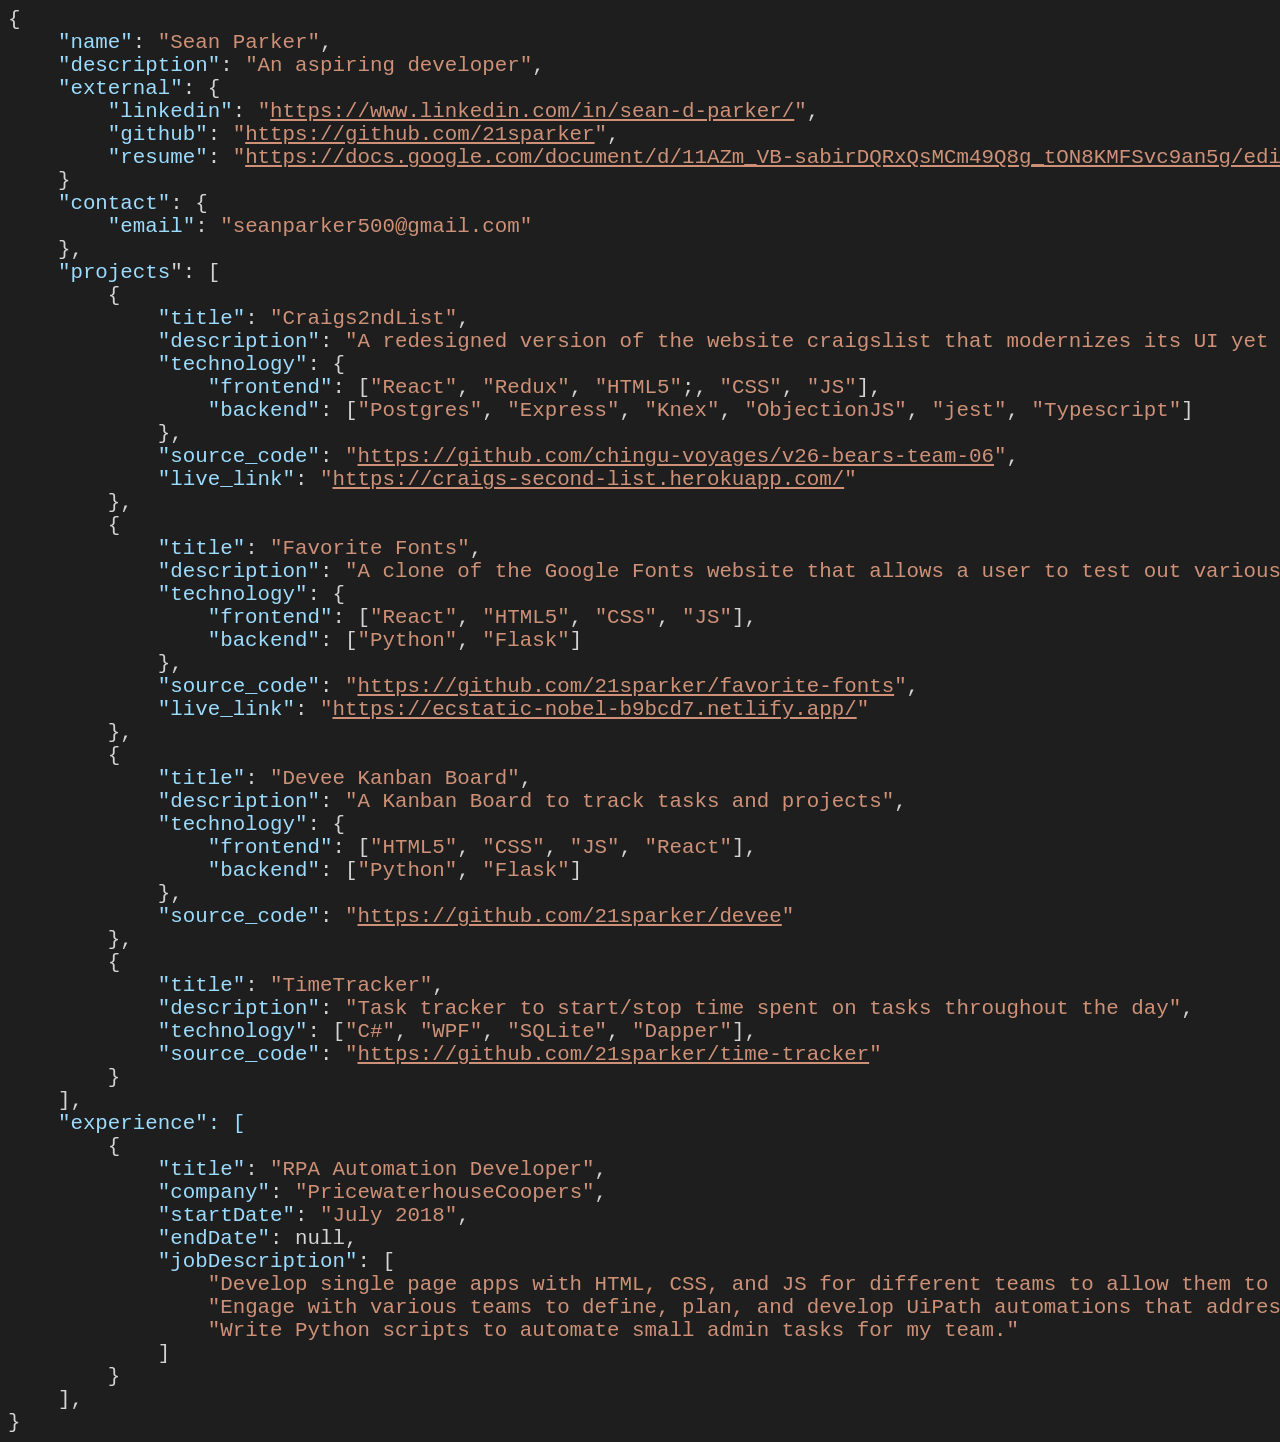
==== index.html @ de6d9918 "Add favicon" ====
<!DOCTYPE html>
<html lang="en">
<head>
    <meta charset="UTF-8">
    <meta http-equiv="X-UA-Compatible" content="IE=edge">
    <meta name="viewport" content="width=device-width, initial-scale=1.0">
    <link rel="stylesheet" href="style.css">
    <link rel="apple-touch-icon" sizes="180x180" href="/apple-touch-icon.png">
    <link rel="icon" type="image/png" sizes="32x32" href="/favicon-32x32.png">
    <link rel="icon" type="image/png" sizes="16x16" href="/favicon-16x16.png">
    <link rel="manifest" href="/site.webmanifest">
    <title>Sean Dev</title>
</head>
<body>
    <p>{</p>
    <p><span class="key">&nbsp; &nbsp; &quot;name&quot;</span>: <span class="value-string">&quot;Sean Parker&quot;</span>,</p>
    <p><span class="key">&nbsp; &nbsp; &quot;description&quot;</span>: <span class="value-string">&quot;An aspiring developer&quot;</span>,</p>
    <p><span class="key">&nbsp; &nbsp; &quot;external&quot;</span>: {</p>
    <p><span class="key">&nbsp; &nbsp; &nbsp; &nbsp; &quot;linkedin&quot;</span>: <span class="value-string">&quot;<a href="https://ecstatic-nobel-b9bcd7.netlify.app/" target="_blank" rel="noopener noreferrer">https://www.linkedin.com/in/sean-d-parker/</a>&quot;</span>,</p>
    <p><span class="key">&nbsp; &nbsp; &nbsp; &nbsp; &quot;github&quot;</span>: <span class="value-string">&quot;<a href="https://ecstatic-nobel-b9bcd7.netlify.app/" target="_blank" rel="noopener noreferrer">https://github.com/21sparker</a>&quot;</span>,</p>
    <p><span class="key">&nbsp; &nbsp; &nbsp; &nbsp; &quot;resume&quot;</span>: <span class="value-string">&quot;<a href="https://ecstatic-nobel-b9bcd7.netlify.app/" target="_blank" rel="noopener noreferrer">https://docs.google.com/document/d/11AZm_VB-sabirDQRxQsMCm49Q8g_tON8KMFSvc9an5g/edit?usp=sharing</a>&quot;</span></p>
    <p>&nbsp; &nbsp; }</p>
    <p><span class="key">&nbsp; &nbsp; &quot;contact&quot;</span>: {</p>
    <p><span class="key">&nbsp; &nbsp; &nbsp; &nbsp; &quot;email&quot;</span>: <span class="value-string">&quot;seanparker500@gmail.com&quot;</span></p>
    <p>&nbsp; &nbsp; },</p>
    <p><span class="key">&nbsp; &nbsp; &quot;projects</span>&quot;</span>: [</p>
    <p>&nbsp; &nbsp; &nbsp; &nbsp; {</p>
    <p><span class="key">&nbsp; &nbsp; &nbsp; &nbsp; &nbsp; &nbsp; &quot;title&quot;</span>: <span class="value-string">&quot;Craigs2ndList&quot;</span>,</p>
    <p><span class="key">&nbsp; &nbsp; &nbsp; &nbsp; &nbsp; &nbsp; &quot;description&quot;</span>: <span class="value-string">&quot;A redesigned version of the website craigslist that modernizes its UI yet maintains its simplicity.&quot;</span>,</p>
    <p><span class="key">&nbsp; &nbsp; &nbsp; &nbsp; &nbsp; &nbsp; &quot;technology&quot;</span>: {</p>
    <p><span class="key">&nbsp; &nbsp; &nbsp; &nbsp; &nbsp; &nbsp; &nbsp; &nbsp; &quot;frontend&quot;</span>: [<span class="value-string">&quot;React&quot;</span>, <span class="value-string">&quot;Redux&quot;</span>, <span class="value-string">&quot;HTML5&quot;</span>;, <span class="value-string">&quot;CSS&quot;</span>, <span class="value-string">&quot;JS&quot;</span>],</p>
    <p><span class="key">&nbsp; &nbsp; &nbsp; &nbsp; &nbsp; &nbsp; &nbsp; &nbsp; &quot;backend&quot;</span>: [<span class="value-string">&quot;Postgres&quot;</span>, <span class="value-string">&quot;Express&quot;</span>, <span class="value-string">&quot;Knex&quot;</span>, <span class="value-string">&quot;ObjectionJS&quot;</span>, <span class="value-string">&quot;jest&quot;</span>, <span class="value-string">&quot;Typescript&quot;</span>]</p>
    <p>&nbsp; &nbsp; &nbsp; &nbsp; &nbsp; &nbsp; },</p>
    <p><span class="key">&nbsp; &nbsp; &nbsp; &nbsp; &nbsp; &nbsp; &quot;source_code&quot;</span>: <span class="value-string">&quot;<a href="https://github.com/chingu-voyages/v26-bears-team-06" target="_blank" rel="noopener noreferrer">https://github.com/chingu-voyages/v26-bears-team-06</a>&quot;</span>,</p>
    <p><span class="key">&nbsp; &nbsp; &nbsp; &nbsp; &nbsp; &nbsp; &quot;live_link&quot;</span>: <span class="value-string">&quot;<a href="https://craigs-second-list.herokuapp.com/" target="_blank" rel="noopener noreferrer">https://craigs-second-list.herokuapp.com/</a>&quot;</span></p>
    <p>&nbsp; &nbsp; &nbsp; &nbsp; },</p>
    <p>&nbsp; &nbsp; &nbsp; &nbsp; {</p>
    <p><span class="key">&nbsp; &nbsp; &nbsp; &nbsp; &nbsp; &nbsp; &quot;title&quot;</span>: <span class="value-string">&quot;Favorite Fonts&quot;</span>,</p>
    <p><span class="key">&nbsp; &nbsp; &nbsp; &nbsp; &nbsp; &nbsp; &quot;description&quot;</span>: <span class="value-string">&quot;A clone of the Google Fonts website that allows a user to test out various Google Fonts.&quot;</span>,</p>
    <p><span class="key">&nbsp; &nbsp; &nbsp; &nbsp; &nbsp; &nbsp; &quot;technology&quot;</span>: {</p>
    <p><span class="key">&nbsp; &nbsp; &nbsp; &nbsp; &nbsp; &nbsp; &nbsp; &nbsp; &quot;frontend&quot;</span>: [<span class="value-string">&quot;React&quot;</span>, <span class="value-string">&quot;HTML5&quot;</span>, <span class="value-string">&quot;CSS&quot;</span>, <span class="value-string">&quot;JS&quot;</span>],</p>
    <p><span class="key">&nbsp; &nbsp; &nbsp; &nbsp; &nbsp; &nbsp; &nbsp; &nbsp; &quot;backend&quot;</span>: [<span class="value-string">&quot;Python&quot;</span>, <span class="value-string">&quot;Flask&quot;</span>]</p>
    <p>&nbsp; &nbsp; &nbsp; &nbsp; &nbsp; &nbsp; },</p>
    <p><span class="key">&nbsp; &nbsp; &nbsp; &nbsp; &nbsp; &nbsp; &quot;source_code&quot;</span>: <span class="value-string">&quot;<a href="https://github.com/21sparker/favorite-fonts" target="_blank" rel="noopener noreferrer">https://github.com/21sparker/favorite-fonts</a>&quot;</span>,</p>
    <p><span class="key">&nbsp; &nbsp; &nbsp; &nbsp; &nbsp; &nbsp; &quot;live_link&quot;</span>: <span class="value-string">&quot;<a href="https://ecstatic-nobel-b9bcd7.netlify.app/" target="_blank" rel="noopener noreferrer">https://ecstatic-nobel-b9bcd7.netlify.app/</a>&quot;</span></p>
    <p>&nbsp; &nbsp; &nbsp; &nbsp; },</p>
    <p>&nbsp; &nbsp; &nbsp; &nbsp; {</p>
    <p><span class="key">&nbsp; &nbsp; &nbsp; &nbsp; &nbsp; &nbsp; &quot;title&quot;</span>: <span class="value-string">&quot;Devee Kanban Board&quot;</span>,</p>
    <p><span class="key">&nbsp; &nbsp; &nbsp; &nbsp; &nbsp; &nbsp; &quot;description&quot;</span>: <span class="value-string">&quot;A Kanban Board to track tasks and projects&quot;</span>,</p>
    <p><span class="key">&nbsp; &nbsp; &nbsp; &nbsp; &nbsp; &nbsp; &quot;technology&quot;</span>: {</p>
    <p><span class="key">&nbsp; &nbsp; &nbsp; &nbsp; &nbsp; &nbsp; &nbsp; &nbsp; &quot;frontend&quot;</span>: [<span class="value-string">&quot;HTML5&quot;</span>, <span class="value-string">&quot;CSS&quot;</span>, <span class="value-string">&quot;JS&quot;</span>, <span class="value-string">&quot;React&quot;</span>],</p>
    <p><span class="key">&nbsp; &nbsp; &nbsp; &nbsp; &nbsp; &nbsp; &nbsp; &nbsp; &quot;backend&quot;</span>: [<span class="value-string">&quot;Python&quot;</span>, <span class="value-string">&quot;Flask&quot;</span>]</p>
    <p>&nbsp; &nbsp; &nbsp; &nbsp; &nbsp; &nbsp; },</p>
    <p><span class="key">&nbsp; &nbsp; &nbsp; &nbsp; &nbsp; &nbsp; &quot;source_code&quot;</span>: <span class="value-string">&quot;<a href="https://github.com/21sparker/deve" target="_blank" rel="noopener noreferrer">https://github.com/21sparker/devee</a>&quot;</span></p>
    <p>&nbsp; &nbsp; &nbsp; &nbsp; },</p>
    <p>&nbsp; &nbsp; &nbsp; &nbsp; {</p>
    <p><span class="key">&nbsp; &nbsp; &nbsp; &nbsp; &nbsp; &nbsp; &quot;title&quot;</span>: <span class="value-string">&quot;TimeTracker&quot;</span>,</p>
    <p><span class="key">&nbsp; &nbsp; &nbsp; &nbsp; &nbsp; &nbsp; &quot;description&quot;</span>: <span class="value-string">&quot;Task tracker to start/stop time spent on tasks throughout the day&quot;</span>,</p>
    <p><span class="key">&nbsp; &nbsp; &nbsp; &nbsp; &nbsp; &nbsp; &quot;technology&quot;</span>: [<span class="value-string">&quot;C#&quot;</span>, <span class="value-string">&quot;WPF&quot;</span>, <span class="value-string">&quot;SQLite&quot;</span>, <span class="value-string">&quot;Dapper&quot;</span>],</p>
    <p><span class="key">&nbsp; &nbsp; &nbsp; &nbsp; &nbsp; &nbsp; &quot;source_code&quot;</span>: <span class="value-string">&quot;<a href="https://github.com/21sparker/time-tracker" target="_blank" rel="noopener noreferrer">https://github.com/21sparker/time-tracker</a>&quot;</span></p>
    <p>&nbsp; &nbsp; &nbsp; &nbsp; }</p>
    <p>&nbsp; &nbsp; ],</p>
    <p><span class="key">&nbsp; &nbsp; &quot;experience&quot;: [</p>
    <p>&nbsp; &nbsp; &nbsp; &nbsp; {</p>
    <p><span class="key">&nbsp; &nbsp; &nbsp; &nbsp; &nbsp; &nbsp; &quot;title&quot;</span>: <span class="value-string">&quot;RPA Automation Developer&quot;</span>,</p>
    <p><span class="key">&nbsp; &nbsp; &nbsp; &nbsp; &nbsp; &nbsp; &quot;company&quot;</span>: <span class="value-string">&quot;PricewaterhouseCoopers&quot;</span>,</p>
    <p><span class="key">&nbsp; &nbsp; &nbsp; &nbsp; &nbsp; &nbsp; &quot;startDate&quot;</span>: <span class="value-string">&quot;July 2018&quot;</span>,</p>
    <p><span class="key">&nbsp; &nbsp; &nbsp; &nbsp; &nbsp; &nbsp; &quot;endDate&quot;</span>: null,</p>
    <p><span class="key">&nbsp; &nbsp; &nbsp; &nbsp; &nbsp; &nbsp; &quot;jobDescription&quot;</span>: [</p>
    <p>&nbsp; &nbsp; &nbsp; &nbsp; &nbsp; &nbsp; &nbsp; &nbsp; <span class="value-string">&quot;Develop single page apps with HTML, CSS, and JS for different teams to allow them to search and filter through data stored in Google Sheets.&quot;</span>,</p>
    <p>&nbsp; &nbsp; &nbsp; &nbsp; &nbsp; &nbsp; &nbsp; &nbsp; <span class="value-string">&quot;Engage with various teams to define, plan, and develop UiPath automations that address the teams&rsquo; pain points.&quot;</span>,</p>
    <p>&nbsp; &nbsp; &nbsp; &nbsp; &nbsp; &nbsp; &nbsp; &nbsp; <span class="value-string">&quot;Write Python scripts to automate small admin tasks for my team.&quot;</span></p>
    <p>&nbsp; &nbsp; &nbsp; &nbsp; &nbsp; &nbsp; ]</p>
    <p>&nbsp; &nbsp; &nbsp; &nbsp; }</p>
    <p>&nbsp; &nbsp; ],</p>
    <p>}</p>
</body>
</html>
---- style.css ----
body {
    background-color: #1e1e1e;
    color: #d4d4d4;
    font-family: Consolas, 'Courier New', monospace;
    font-size: 1.3rem;
}

a {
    color: inherit;
}

p {
    margin: 0;
    white-space: nowrap;
}

.key {
    color: #9cdcfe;
}

.value-string {
    color: #ce9178;
}

.curly-brace {
    color: #c9d4c9;
}
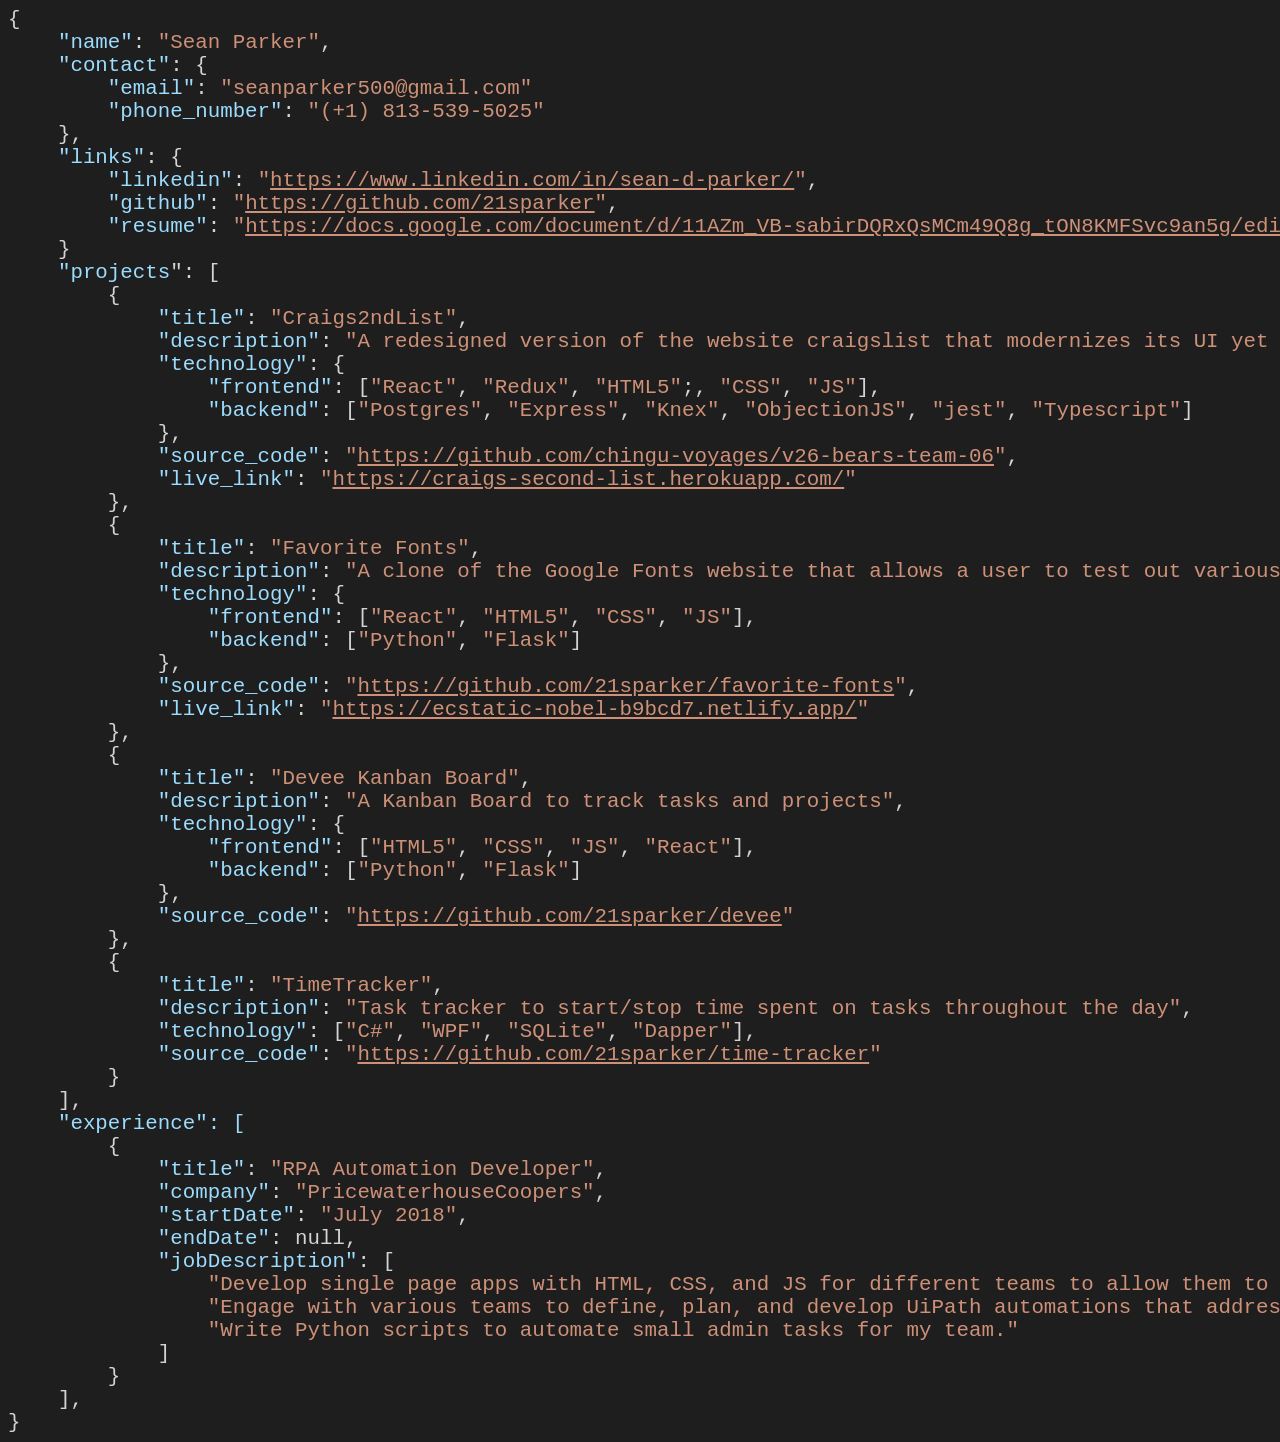
==== commit 23d788a1: "Move fields around" ====
--- a/index.html
+++ b/index.html
@@ -14,15 +14,15 @@
 <body>
     <p>{</p>
     <p><span class="key">&nbsp; &nbsp; &quot;name&quot;</span>: <span class="value-string">&quot;Sean Parker&quot;</span>,</p>
-    <p><span class="key">&nbsp; &nbsp; &quot;description&quot;</span>: <span class="value-string">&quot;An aspiring developer&quot;</span>,</p>
-    <p><span class="key">&nbsp; &nbsp; &quot;external&quot;</span>: {</p>
+    <p><span class="key">&nbsp; &nbsp; &quot;contact&quot;</span>: {</p>
+    <p><span class="key">&nbsp; &nbsp; &nbsp; &nbsp; &quot;email&quot;</span>: <span class="value-string">&quot;seanparker500@gmail.com&quot;</span></p>
+    <p><span class="key">&nbsp; &nbsp; &nbsp; &nbsp; &quot;phone_number&quot;</span>: <span class="value-string">&quot;(+1) 813-539-5025&quot;</span></p>
+    <p>&nbsp; &nbsp; },</p>
+    <p><span class="key">&nbsp; &nbsp; &quot;links&quot;</span>: {</p>
     <p><span class="key">&nbsp; &nbsp; &nbsp; &nbsp; &quot;linkedin&quot;</span>: <span class="value-string">&quot;<a href="https://ecstatic-nobel-b9bcd7.netlify.app/" target="_blank" rel="noopener noreferrer">https://www.linkedin.com/in/sean-d-parker/</a>&quot;</span>,</p>
     <p><span class="key">&nbsp; &nbsp; &nbsp; &nbsp; &quot;github&quot;</span>: <span class="value-string">&quot;<a href="https://ecstatic-nobel-b9bcd7.netlify.app/" target="_blank" rel="noopener noreferrer">https://github.com/21sparker</a>&quot;</span>,</p>
     <p><span class="key">&nbsp; &nbsp; &nbsp; &nbsp; &quot;resume&quot;</span>: <span class="value-string">&quot;<a href="https://ecstatic-nobel-b9bcd7.netlify.app/" target="_blank" rel="noopener noreferrer">https://docs.google.com/document/d/11AZm_VB-sabirDQRxQsMCm49Q8g_tON8KMFSvc9an5g/edit?usp=sharing</a>&quot;</span></p>
     <p>&nbsp; &nbsp; }</p>
-    <p><span class="key">&nbsp; &nbsp; &quot;contact&quot;</span>: {</p>
-    <p><span class="key">&nbsp; &nbsp; &nbsp; &nbsp; &quot;email&quot;</span>: <span class="value-string">&quot;seanparker500@gmail.com&quot;</span></p>
-    <p>&nbsp; &nbsp; },</p>
     <p><span class="key">&nbsp; &nbsp; &quot;projects</span>&quot;</span>: [</p>
     <p>&nbsp; &nbsp; &nbsp; &nbsp; {</p>
     <p><span class="key">&nbsp; &nbsp; &nbsp; &nbsp; &nbsp; &nbsp; &quot;title&quot;</span>: <span class="value-string">&quot;Craigs2ndList&quot;</span>,</p>
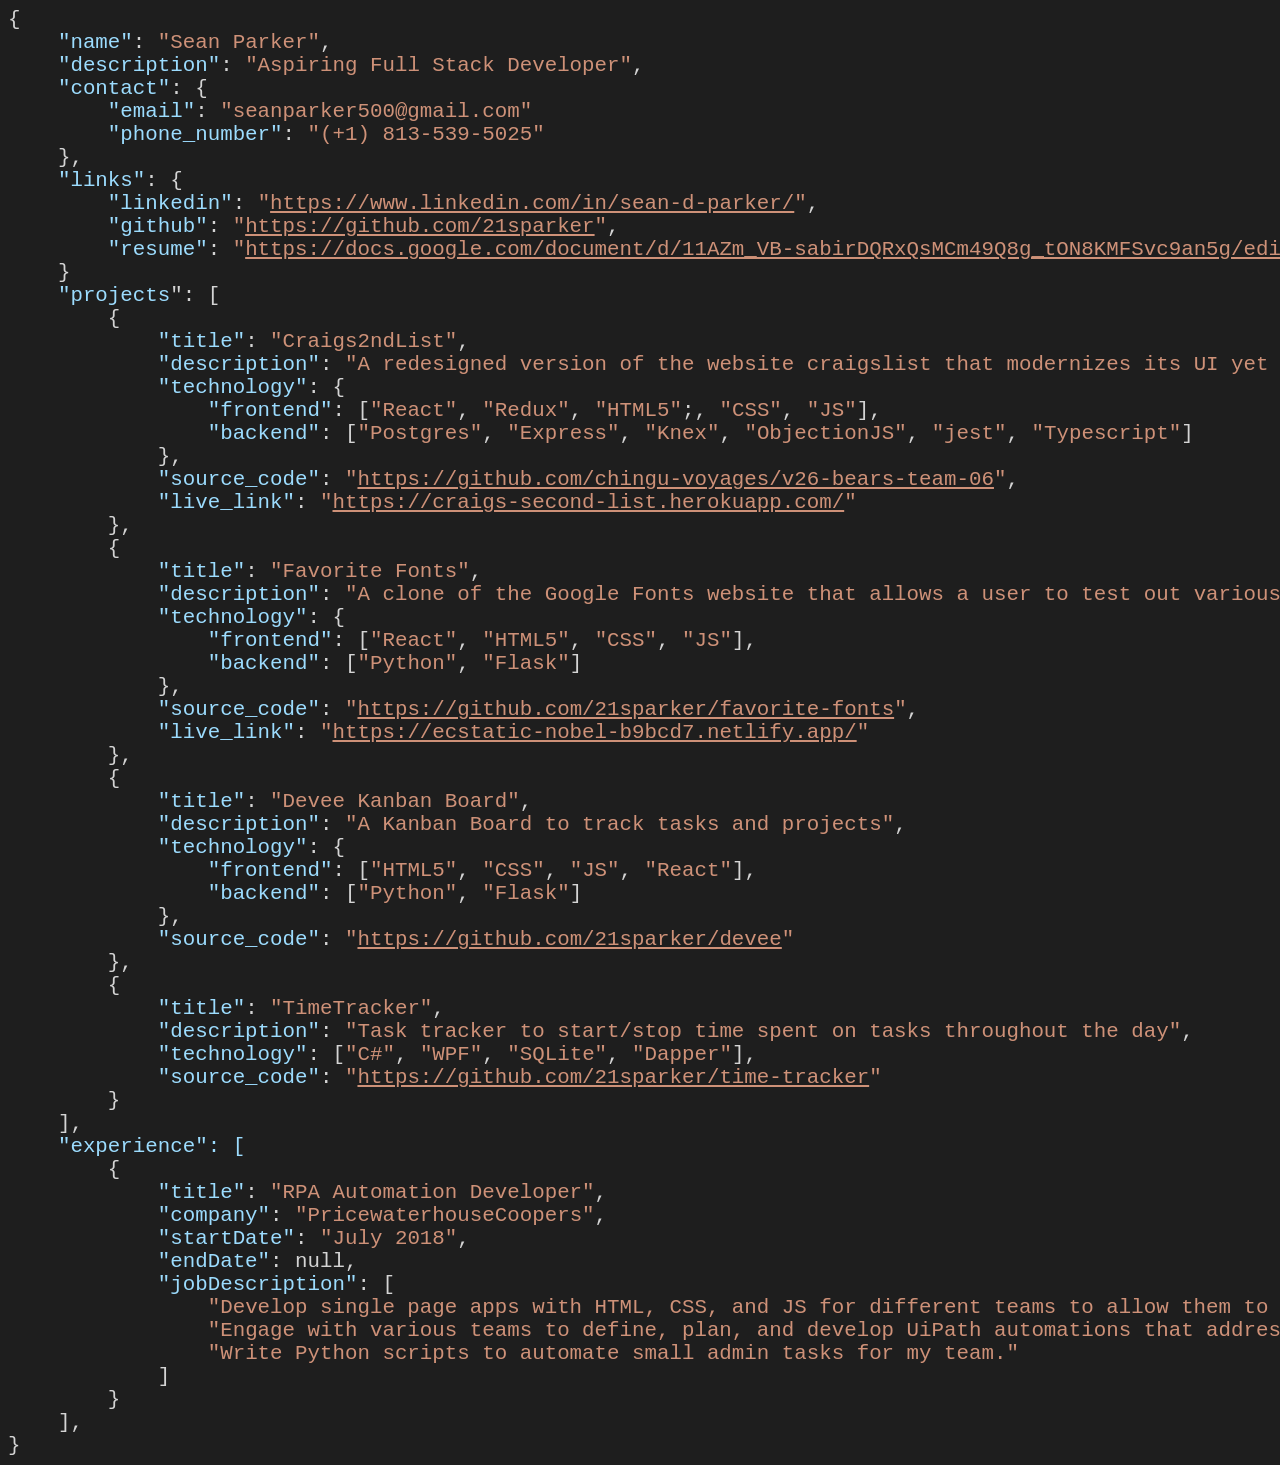
==== commit b4478367: "Add description" ====
--- a/index.html
+++ b/index.html
@@ -14,6 +14,7 @@
 <body>
     <p>{</p>
     <p><span class="key">&nbsp; &nbsp; &quot;name&quot;</span>: <span class="value-string">&quot;Sean Parker&quot;</span>,</p>
+    <p><span class="key">&nbsp; &nbsp; &quot;description&quot;</span>: <span class="value-string">&quot;Aspiring Full Stack Developer&quot;</span>,</p>
     <p><span class="key">&nbsp; &nbsp; &quot;contact&quot;</span>: {</p>
     <p><span class="key">&nbsp; &nbsp; &nbsp; &nbsp; &quot;email&quot;</span>: <span class="value-string">&quot;seanparker500@gmail.com&quot;</span></p>
     <p><span class="key">&nbsp; &nbsp; &nbsp; &nbsp; &quot;phone_number&quot;</span>: <span class="value-string">&quot;(+1) 813-539-5025&quot;</span></p>
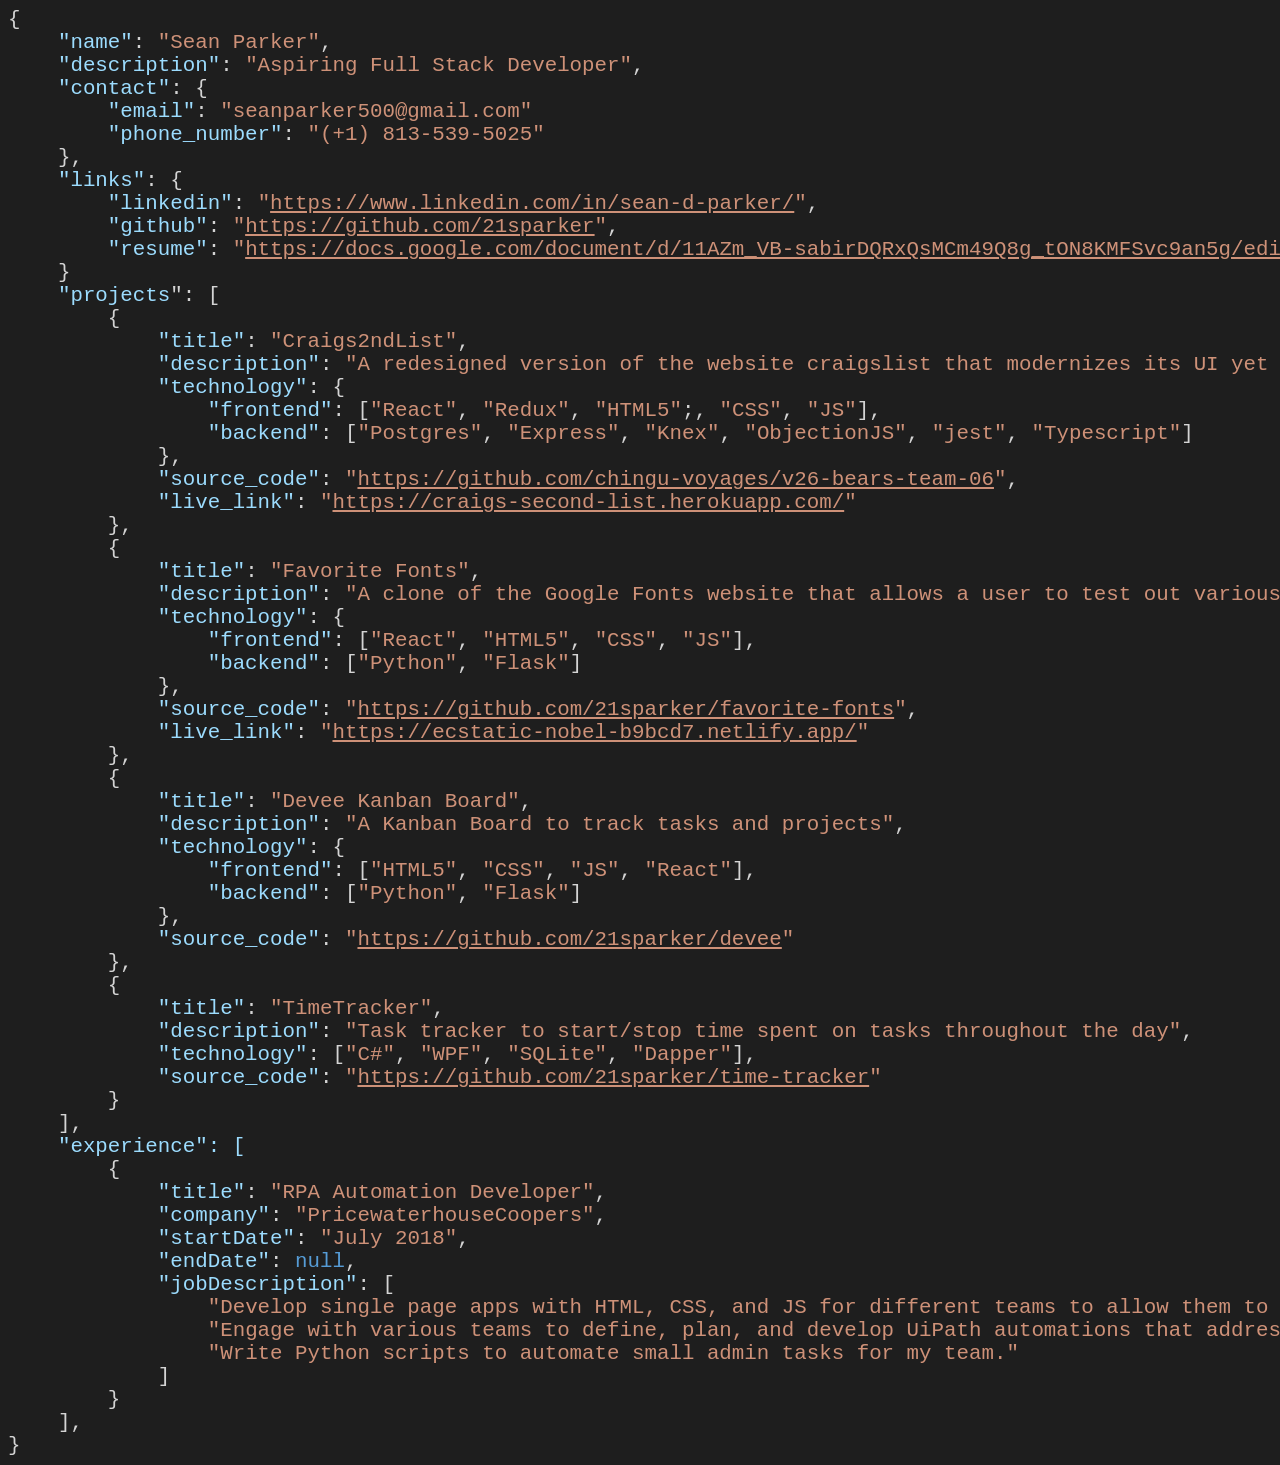
==== commit cd16b2c3: "Add 'null' color" ====
--- a/index.html
+++ b/index.html
@@ -66,7 +66,7 @@
     <p><span class="key">&nbsp; &nbsp; &nbsp; &nbsp; &nbsp; &nbsp; &quot;title&quot;</span>: <span class="value-string">&quot;RPA Automation Developer&quot;</span>,</p>
     <p><span class="key">&nbsp; &nbsp; &nbsp; &nbsp; &nbsp; &nbsp; &quot;company&quot;</span>: <span class="value-string">&quot;PricewaterhouseCoopers&quot;</span>,</p>
     <p><span class="key">&nbsp; &nbsp; &nbsp; &nbsp; &nbsp; &nbsp; &quot;startDate&quot;</span>: <span class="value-string">&quot;July 2018&quot;</span>,</p>
-    <p><span class="key">&nbsp; &nbsp; &nbsp; &nbsp; &nbsp; &nbsp; &quot;endDate&quot;</span>: null,</p>
+    <p><span class="key">&nbsp; &nbsp; &nbsp; &nbsp; &nbsp; &nbsp; &quot;endDate&quot;</span>: <span class="value-null">null</span>,</p>
     <p><span class="key">&nbsp; &nbsp; &nbsp; &nbsp; &nbsp; &nbsp; &quot;jobDescription&quot;</span>: [</p>
     <p>&nbsp; &nbsp; &nbsp; &nbsp; &nbsp; &nbsp; &nbsp; &nbsp; <span class="value-string">&quot;Develop single page apps with HTML, CSS, and JS for different teams to allow them to search and filter through data stored in Google Sheets.&quot;</span>,</p>
     <p>&nbsp; &nbsp; &nbsp; &nbsp; &nbsp; &nbsp; &nbsp; &nbsp; <span class="value-string">&quot;Engage with various teams to define, plan, and develop UiPath automations that address the teams&rsquo; pain points.&quot;</span>,</p>
--- a/style.css
+++ b/style.css
@@ -22,6 +22,10 @@
     color: #ce9178;
 }
 
+.value-null {
+    color: #569cd6;
+}
+
 .curly-brace {
     color: #c9d4c9;
 }
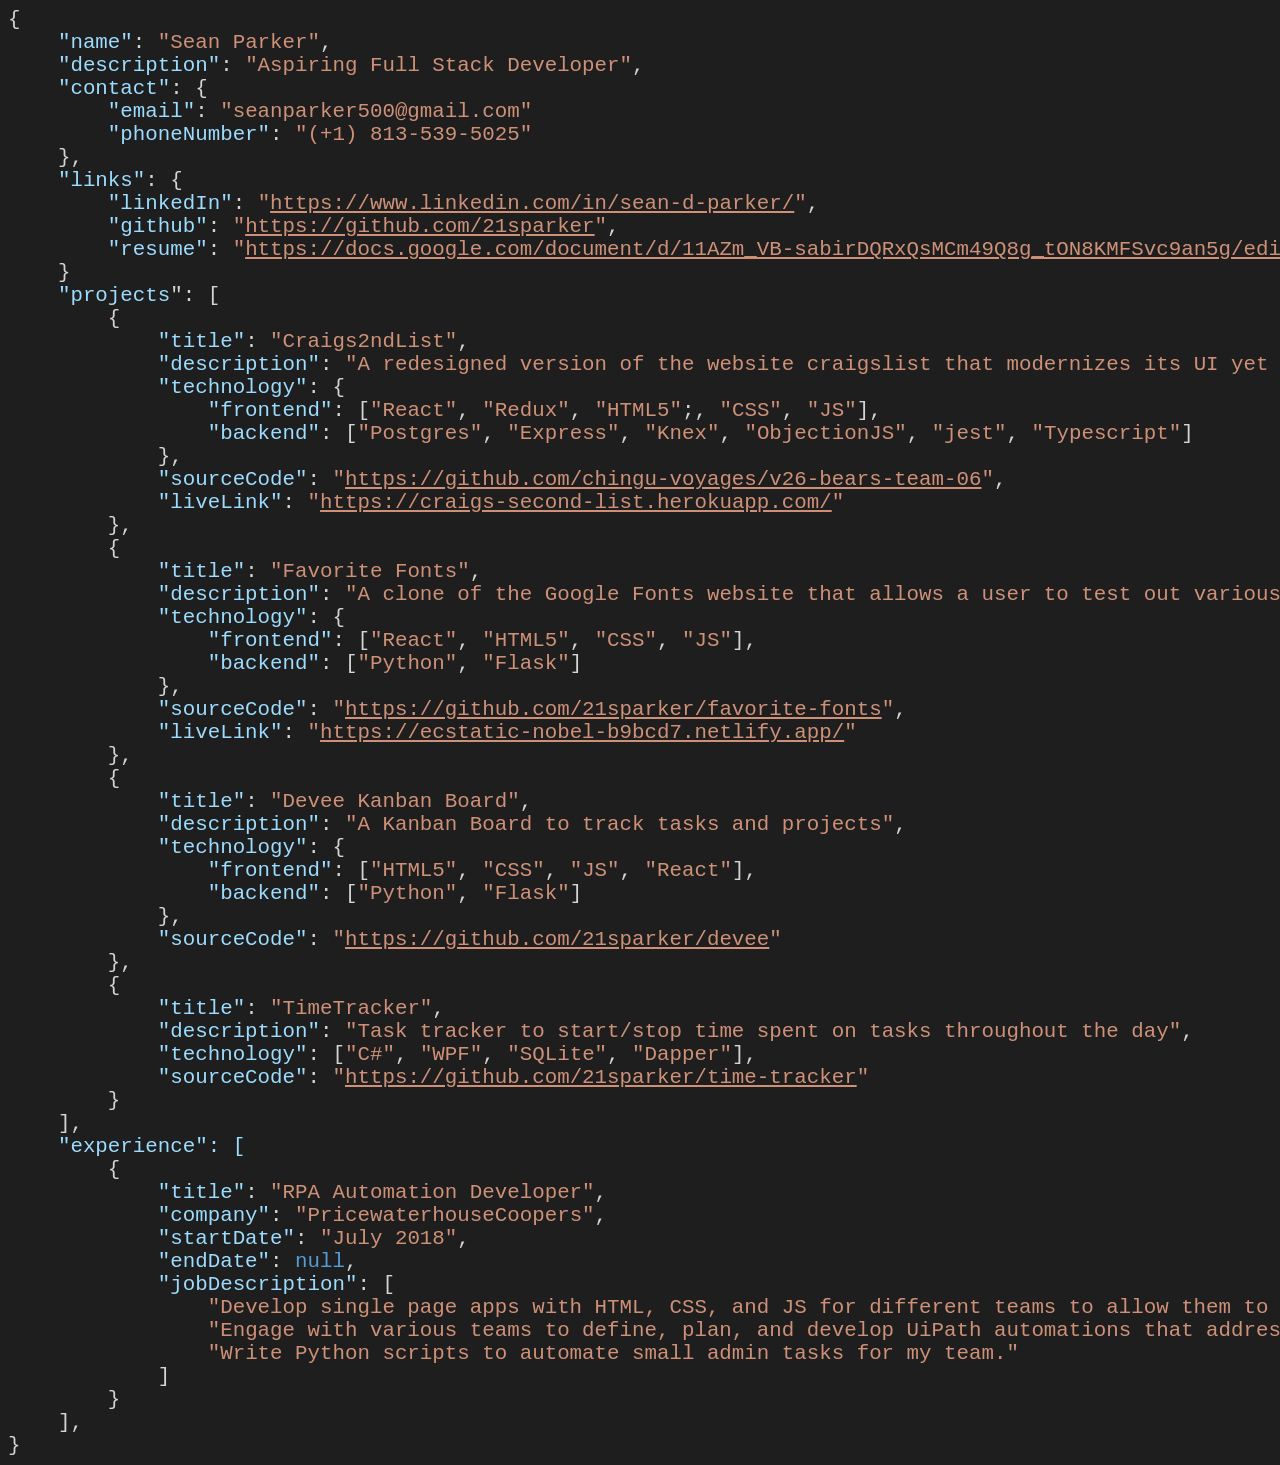
==== commit d5e80d62: "Move all casing to camelCase" ====
--- a/index.html
+++ b/index.html
@@ -17,10 +17,10 @@
     <p><span class="key">&nbsp; &nbsp; &quot;description&quot;</span>: <span class="value-string">&quot;Aspiring Full Stack Developer&quot;</span>,</p>
     <p><span class="key">&nbsp; &nbsp; &quot;contact&quot;</span>: {</p>
     <p><span class="key">&nbsp; &nbsp; &nbsp; &nbsp; &quot;email&quot;</span>: <span class="value-string">&quot;seanparker500@gmail.com&quot;</span></p>
-    <p><span class="key">&nbsp; &nbsp; &nbsp; &nbsp; &quot;phone_number&quot;</span>: <span class="value-string">&quot;(+1) 813-539-5025&quot;</span></p>
+    <p><span class="key">&nbsp; &nbsp; &nbsp; &nbsp; &quot;phoneNumber&quot;</span>: <span class="value-string">&quot;(+1) 813-539-5025&quot;</span></p>
     <p>&nbsp; &nbsp; },</p>
     <p><span class="key">&nbsp; &nbsp; &quot;links&quot;</span>: {</p>
-    <p><span class="key">&nbsp; &nbsp; &nbsp; &nbsp; &quot;linkedin&quot;</span>: <span class="value-string">&quot;<a href="https://ecstatic-nobel-b9bcd7.netlify.app/" target="_blank" rel="noopener noreferrer">https://www.linkedin.com/in/sean-d-parker/</a>&quot;</span>,</p>
+    <p><span class="key">&nbsp; &nbsp; &nbsp; &nbsp; &quot;linkedIn&quot;</span>: <span class="value-string">&quot;<a href="https://ecstatic-nobel-b9bcd7.netlify.app/" target="_blank" rel="noopener noreferrer">https://www.linkedin.com/in/sean-d-parker/</a>&quot;</span>,</p>
     <p><span class="key">&nbsp; &nbsp; &nbsp; &nbsp; &quot;github&quot;</span>: <span class="value-string">&quot;<a href="https://ecstatic-nobel-b9bcd7.netlify.app/" target="_blank" rel="noopener noreferrer">https://github.com/21sparker</a>&quot;</span>,</p>
     <p><span class="key">&nbsp; &nbsp; &nbsp; &nbsp; &quot;resume&quot;</span>: <span class="value-string">&quot;<a href="https://ecstatic-nobel-b9bcd7.netlify.app/" target="_blank" rel="noopener noreferrer">https://docs.google.com/document/d/11AZm_VB-sabirDQRxQsMCm49Q8g_tON8KMFSvc9an5g/edit?usp=sharing</a>&quot;</span></p>
     <p>&nbsp; &nbsp; }</p>
@@ -32,8 +32,8 @@
     <p><span class="key">&nbsp; &nbsp; &nbsp; &nbsp; &nbsp; &nbsp; &nbsp; &nbsp; &quot;frontend&quot;</span>: [<span class="value-string">&quot;React&quot;</span>, <span class="value-string">&quot;Redux&quot;</span>, <span class="value-string">&quot;HTML5&quot;</span>;, <span class="value-string">&quot;CSS&quot;</span>, <span class="value-string">&quot;JS&quot;</span>],</p>
     <p><span class="key">&nbsp; &nbsp; &nbsp; &nbsp; &nbsp; &nbsp; &nbsp; &nbsp; &quot;backend&quot;</span>: [<span class="value-string">&quot;Postgres&quot;</span>, <span class="value-string">&quot;Express&quot;</span>, <span class="value-string">&quot;Knex&quot;</span>, <span class="value-string">&quot;ObjectionJS&quot;</span>, <span class="value-string">&quot;jest&quot;</span>, <span class="value-string">&quot;Typescript&quot;</span>]</p>
     <p>&nbsp; &nbsp; &nbsp; &nbsp; &nbsp; &nbsp; },</p>
-    <p><span class="key">&nbsp; &nbsp; &nbsp; &nbsp; &nbsp; &nbsp; &quot;source_code&quot;</span>: <span class="value-string">&quot;<a href="https://github.com/chingu-voyages/v26-bears-team-06" target="_blank" rel="noopener noreferrer">https://github.com/chingu-voyages/v26-bears-team-06</a>&quot;</span>,</p>
-    <p><span class="key">&nbsp; &nbsp; &nbsp; &nbsp; &nbsp; &nbsp; &quot;live_link&quot;</span>: <span class="value-string">&quot;<a href="https://craigs-second-list.herokuapp.com/" target="_blank" rel="noopener noreferrer">https://craigs-second-list.herokuapp.com/</a>&quot;</span></p>
+    <p><span class="key">&nbsp; &nbsp; &nbsp; &nbsp; &nbsp; &nbsp; &quot;sourceCode&quot;</span>: <span class="value-string">&quot;<a href="https://github.com/chingu-voyages/v26-bears-team-06" target="_blank" rel="noopener noreferrer">https://github.com/chingu-voyages/v26-bears-team-06</a>&quot;</span>,</p>
+    <p><span class="key">&nbsp; &nbsp; &nbsp; &nbsp; &nbsp; &nbsp; &quot;liveLink&quot;</span>: <span class="value-string">&quot;<a href="https://craigs-second-list.herokuapp.com/" target="_blank" rel="noopener noreferrer">https://craigs-second-list.herokuapp.com/</a>&quot;</span></p>
     <p>&nbsp; &nbsp; &nbsp; &nbsp; },</p>
     <p>&nbsp; &nbsp; &nbsp; &nbsp; {</p>
     <p><span class="key">&nbsp; &nbsp; &nbsp; &nbsp; &nbsp; &nbsp; &quot;title&quot;</span>: <span class="value-string">&quot;Favorite Fonts&quot;</span>,</p>
@@ -42,8 +42,8 @@
     <p><span class="key">&nbsp; &nbsp; &nbsp; &nbsp; &nbsp; &nbsp; &nbsp; &nbsp; &quot;frontend&quot;</span>: [<span class="value-string">&quot;React&quot;</span>, <span class="value-string">&quot;HTML5&quot;</span>, <span class="value-string">&quot;CSS&quot;</span>, <span class="value-string">&quot;JS&quot;</span>],</p>
     <p><span class="key">&nbsp; &nbsp; &nbsp; &nbsp; &nbsp; &nbsp; &nbsp; &nbsp; &quot;backend&quot;</span>: [<span class="value-string">&quot;Python&quot;</span>, <span class="value-string">&quot;Flask&quot;</span>]</p>
     <p>&nbsp; &nbsp; &nbsp; &nbsp; &nbsp; &nbsp; },</p>
-    <p><span class="key">&nbsp; &nbsp; &nbsp; &nbsp; &nbsp; &nbsp; &quot;source_code&quot;</span>: <span class="value-string">&quot;<a href="https://github.com/21sparker/favorite-fonts" target="_blank" rel="noopener noreferrer">https://github.com/21sparker/favorite-fonts</a>&quot;</span>,</p>
-    <p><span class="key">&nbsp; &nbsp; &nbsp; &nbsp; &nbsp; &nbsp; &quot;live_link&quot;</span>: <span class="value-string">&quot;<a href="https://ecstatic-nobel-b9bcd7.netlify.app/" target="_blank" rel="noopener noreferrer">https://ecstatic-nobel-b9bcd7.netlify.app/</a>&quot;</span></p>
+    <p><span class="key">&nbsp; &nbsp; &nbsp; &nbsp; &nbsp; &nbsp; &quot;sourceCode&quot;</span>: <span class="value-string">&quot;<a href="https://github.com/21sparker/favorite-fonts" target="_blank" rel="noopener noreferrer">https://github.com/21sparker/favorite-fonts</a>&quot;</span>,</p>
+    <p><span class="key">&nbsp; &nbsp; &nbsp; &nbsp; &nbsp; &nbsp; &quot;liveLink&quot;</span>: <span class="value-string">&quot;<a href="https://ecstatic-nobel-b9bcd7.netlify.app/" target="_blank" rel="noopener noreferrer">https://ecstatic-nobel-b9bcd7.netlify.app/</a>&quot;</span></p>
     <p>&nbsp; &nbsp; &nbsp; &nbsp; },</p>
     <p>&nbsp; &nbsp; &nbsp; &nbsp; {</p>
     <p><span class="key">&nbsp; &nbsp; &nbsp; &nbsp; &nbsp; &nbsp; &quot;title&quot;</span>: <span class="value-string">&quot;Devee Kanban Board&quot;</span>,</p>
@@ -52,13 +52,13 @@
     <p><span class="key">&nbsp; &nbsp; &nbsp; &nbsp; &nbsp; &nbsp; &nbsp; &nbsp; &quot;frontend&quot;</span>: [<span class="value-string">&quot;HTML5&quot;</span>, <span class="value-string">&quot;CSS&quot;</span>, <span class="value-string">&quot;JS&quot;</span>, <span class="value-string">&quot;React&quot;</span>],</p>
     <p><span class="key">&nbsp; &nbsp; &nbsp; &nbsp; &nbsp; &nbsp; &nbsp; &nbsp; &quot;backend&quot;</span>: [<span class="value-string">&quot;Python&quot;</span>, <span class="value-string">&quot;Flask&quot;</span>]</p>
     <p>&nbsp; &nbsp; &nbsp; &nbsp; &nbsp; &nbsp; },</p>
-    <p><span class="key">&nbsp; &nbsp; &nbsp; &nbsp; &nbsp; &nbsp; &quot;source_code&quot;</span>: <span class="value-string">&quot;<a href="https://github.com/21sparker/deve" target="_blank" rel="noopener noreferrer">https://github.com/21sparker/devee</a>&quot;</span></p>
+    <p><span class="key">&nbsp; &nbsp; &nbsp; &nbsp; &nbsp; &nbsp; &quot;sourceCode&quot;</span>: <span class="value-string">&quot;<a href="https://github.com/21sparker/deve" target="_blank" rel="noopener noreferrer">https://github.com/21sparker/devee</a>&quot;</span></p>
     <p>&nbsp; &nbsp; &nbsp; &nbsp; },</p>
     <p>&nbsp; &nbsp; &nbsp; &nbsp; {</p>
     <p><span class="key">&nbsp; &nbsp; &nbsp; &nbsp; &nbsp; &nbsp; &quot;title&quot;</span>: <span class="value-string">&quot;TimeTracker&quot;</span>,</p>
     <p><span class="key">&nbsp; &nbsp; &nbsp; &nbsp; &nbsp; &nbsp; &quot;description&quot;</span>: <span class="value-string">&quot;Task tracker to start/stop time spent on tasks throughout the day&quot;</span>,</p>
     <p><span class="key">&nbsp; &nbsp; &nbsp; &nbsp; &nbsp; &nbsp; &quot;technology&quot;</span>: [<span class="value-string">&quot;C#&quot;</span>, <span class="value-string">&quot;WPF&quot;</span>, <span class="value-string">&quot;SQLite&quot;</span>, <span class="value-string">&quot;Dapper&quot;</span>],</p>
-    <p><span class="key">&nbsp; &nbsp; &nbsp; &nbsp; &nbsp; &nbsp; &quot;source_code&quot;</span>: <span class="value-string">&quot;<a href="https://github.com/21sparker/time-tracker" target="_blank" rel="noopener noreferrer">https://github.com/21sparker/time-tracker</a>&quot;</span></p>
+    <p><span class="key">&nbsp; &nbsp; &nbsp; &nbsp; &nbsp; &nbsp; &quot;sourceCode&quot;</span>: <span class="value-string">&quot;<a href="https://github.com/21sparker/time-tracker" target="_blank" rel="noopener noreferrer">https://github.com/21sparker/time-tracker</a>&quot;</span></p>
     <p>&nbsp; &nbsp; &nbsp; &nbsp; }</p>
     <p>&nbsp; &nbsp; ],</p>
     <p><span class="key">&nbsp; &nbsp; &quot;experience&quot;: [</p>
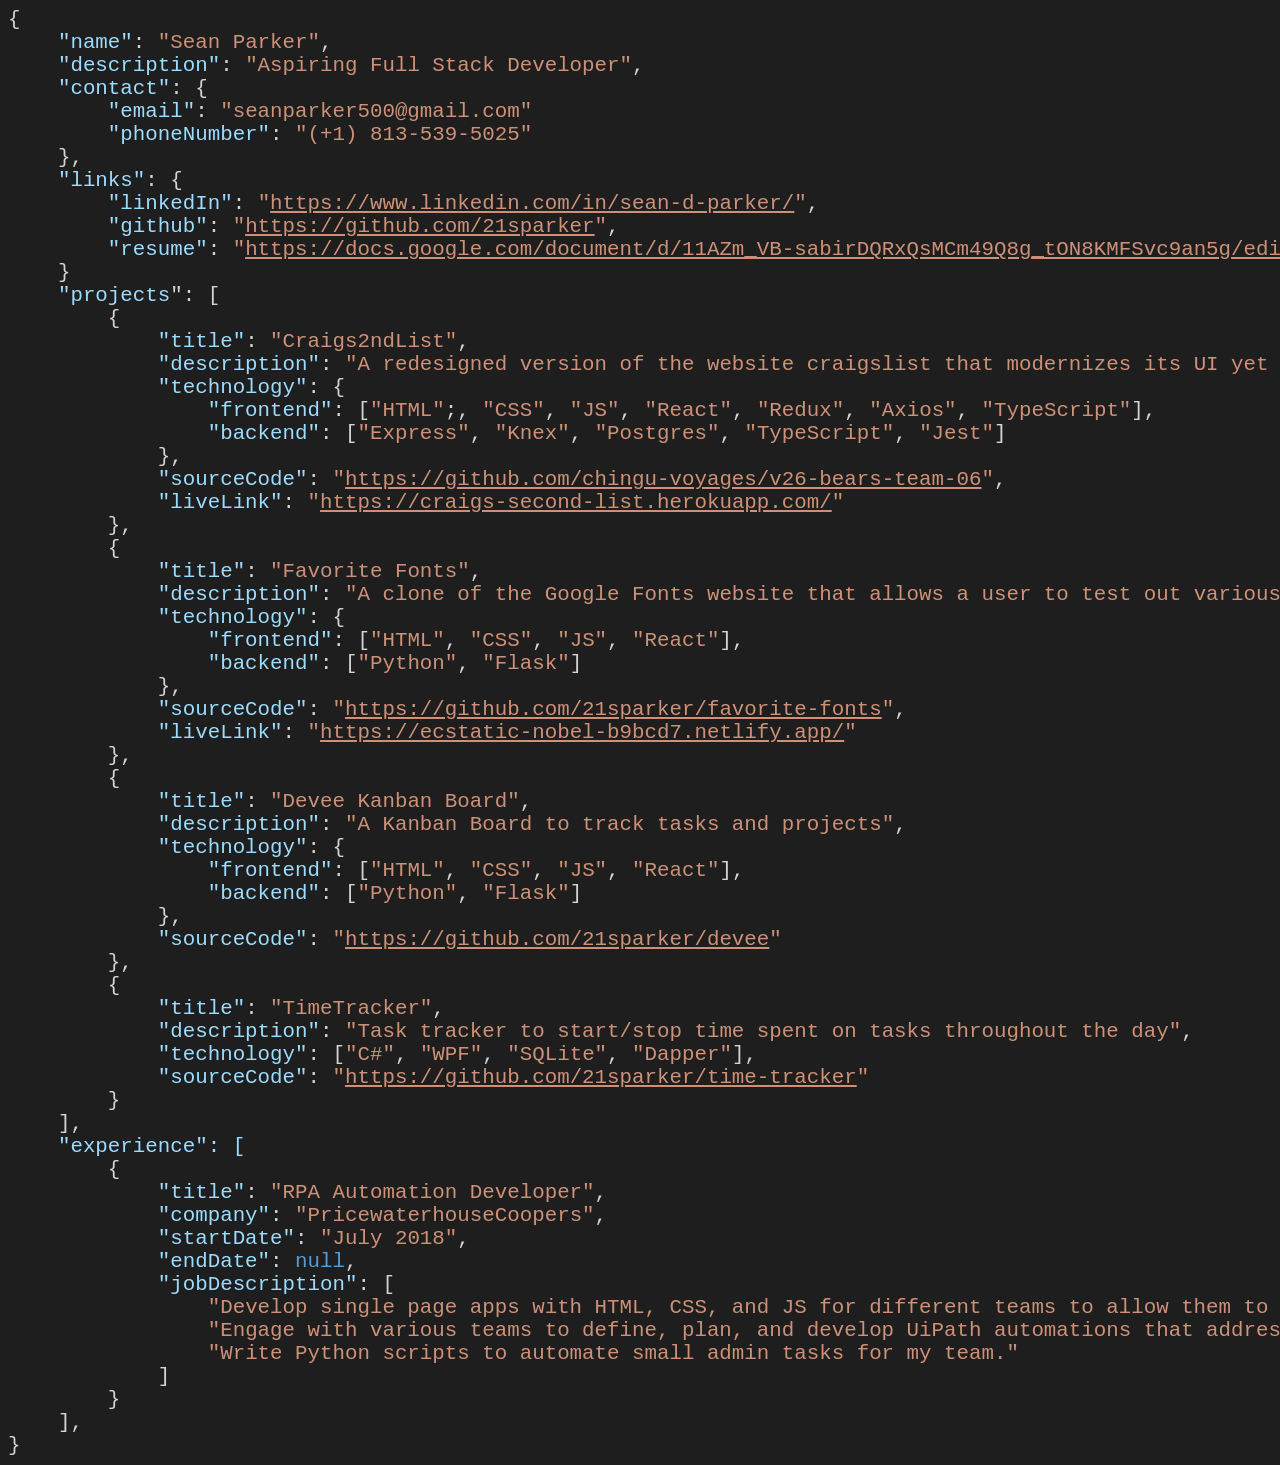
==== commit 4300f995: "Reorder technologies to be consistent" ====
--- a/index.html
+++ b/index.html
@@ -29,8 +29,8 @@
     <p><span class="key">&nbsp; &nbsp; &nbsp; &nbsp; &nbsp; &nbsp; &quot;title&quot;</span>: <span class="value-string">&quot;Craigs2ndList&quot;</span>,</p>
     <p><span class="key">&nbsp; &nbsp; &nbsp; &nbsp; &nbsp; &nbsp; &quot;description&quot;</span>: <span class="value-string">&quot;A redesigned version of the website craigslist that modernizes its UI yet maintains its simplicity.&quot;</span>,</p>
     <p><span class="key">&nbsp; &nbsp; &nbsp; &nbsp; &nbsp; &nbsp; &quot;technology&quot;</span>: {</p>
-    <p><span class="key">&nbsp; &nbsp; &nbsp; &nbsp; &nbsp; &nbsp; &nbsp; &nbsp; &quot;frontend&quot;</span>: [<span class="value-string">&quot;React&quot;</span>, <span class="value-string">&quot;Redux&quot;</span>, <span class="value-string">&quot;HTML5&quot;</span>;, <span class="value-string">&quot;CSS&quot;</span>, <span class="value-string">&quot;JS&quot;</span>],</p>
-    <p><span class="key">&nbsp; &nbsp; &nbsp; &nbsp; &nbsp; &nbsp; &nbsp; &nbsp; &quot;backend&quot;</span>: [<span class="value-string">&quot;Postgres&quot;</span>, <span class="value-string">&quot;Express&quot;</span>, <span class="value-string">&quot;Knex&quot;</span>, <span class="value-string">&quot;ObjectionJS&quot;</span>, <span class="value-string">&quot;jest&quot;</span>, <span class="value-string">&quot;Typescript&quot;</span>]</p>
+    <p><span class="key">&nbsp; &nbsp; &nbsp; &nbsp; &nbsp; &nbsp; &nbsp; &nbsp; &quot;frontend&quot;</span>: [<span class="value-string">&quot;HTML&quot;</span>;, <span class="value-string">&quot;CSS&quot;</span>, <span class="value-string">&quot;JS&quot;</span>, <span class="value-string">&quot;React&quot;</span>, <span class="value-string">&quot;Redux&quot;</span>, <span class="value-string">&quot;Axios&quot;</span>, <span class="value-string">&quot;TypeScript&quot;</span>],</p>
+    <p><span class="key">&nbsp; &nbsp; &nbsp; &nbsp; &nbsp; &nbsp; &nbsp; &nbsp; &quot;backend&quot;</span>: [<span class="value-string">&quot;Express&quot;</span>, <span class="value-string">&quot;Knex&quot;</span>, <span class="value-string">&quot;Postgres&quot;</span>, <span class="value-string">&quot;TypeScript&quot;</span>, <span class="value-string">&quot;Jest&quot;</span>]</p>
     <p>&nbsp; &nbsp; &nbsp; &nbsp; &nbsp; &nbsp; },</p>
     <p><span class="key">&nbsp; &nbsp; &nbsp; &nbsp; &nbsp; &nbsp; &quot;sourceCode&quot;</span>: <span class="value-string">&quot;<a href="https://github.com/chingu-voyages/v26-bears-team-06" target="_blank" rel="noopener noreferrer">https://github.com/chingu-voyages/v26-bears-team-06</a>&quot;</span>,</p>
     <p><span class="key">&nbsp; &nbsp; &nbsp; &nbsp; &nbsp; &nbsp; &quot;liveLink&quot;</span>: <span class="value-string">&quot;<a href="https://craigs-second-list.herokuapp.com/" target="_blank" rel="noopener noreferrer">https://craigs-second-list.herokuapp.com/</a>&quot;</span></p>
@@ -39,7 +39,7 @@
     <p><span class="key">&nbsp; &nbsp; &nbsp; &nbsp; &nbsp; &nbsp; &quot;title&quot;</span>: <span class="value-string">&quot;Favorite Fonts&quot;</span>,</p>
     <p><span class="key">&nbsp; &nbsp; &nbsp; &nbsp; &nbsp; &nbsp; &quot;description&quot;</span>: <span class="value-string">&quot;A clone of the Google Fonts website that allows a user to test out various Google Fonts.&quot;</span>,</p>
     <p><span class="key">&nbsp; &nbsp; &nbsp; &nbsp; &nbsp; &nbsp; &quot;technology&quot;</span>: {</p>
-    <p><span class="key">&nbsp; &nbsp; &nbsp; &nbsp; &nbsp; &nbsp; &nbsp; &nbsp; &quot;frontend&quot;</span>: [<span class="value-string">&quot;React&quot;</span>, <span class="value-string">&quot;HTML5&quot;</span>, <span class="value-string">&quot;CSS&quot;</span>, <span class="value-string">&quot;JS&quot;</span>],</p>
+    <p><span class="key">&nbsp; &nbsp; &nbsp; &nbsp; &nbsp; &nbsp; &nbsp; &nbsp; &quot;frontend&quot;</span>: [<span class="value-string">&quot;HTML&quot;</span>, <span class="value-string">&quot;CSS&quot;</span>, <span class="value-string">&quot;JS&quot;</span>, <span class="value-string">&quot;React&quot;</span>],</p>
     <p><span class="key">&nbsp; &nbsp; &nbsp; &nbsp; &nbsp; &nbsp; &nbsp; &nbsp; &quot;backend&quot;</span>: [<span class="value-string">&quot;Python&quot;</span>, <span class="value-string">&quot;Flask&quot;</span>]</p>
     <p>&nbsp; &nbsp; &nbsp; &nbsp; &nbsp; &nbsp; },</p>
     <p><span class="key">&nbsp; &nbsp; &nbsp; &nbsp; &nbsp; &nbsp; &quot;sourceCode&quot;</span>: <span class="value-string">&quot;<a href="https://github.com/21sparker/favorite-fonts" target="_blank" rel="noopener noreferrer">https://github.com/21sparker/favorite-fonts</a>&quot;</span>,</p>
@@ -49,7 +49,7 @@
     <p><span class="key">&nbsp; &nbsp; &nbsp; &nbsp; &nbsp; &nbsp; &quot;title&quot;</span>: <span class="value-string">&quot;Devee Kanban Board&quot;</span>,</p>
     <p><span class="key">&nbsp; &nbsp; &nbsp; &nbsp; &nbsp; &nbsp; &quot;description&quot;</span>: <span class="value-string">&quot;A Kanban Board to track tasks and projects&quot;</span>,</p>
     <p><span class="key">&nbsp; &nbsp; &nbsp; &nbsp; &nbsp; &nbsp; &quot;technology&quot;</span>: {</p>
-    <p><span class="key">&nbsp; &nbsp; &nbsp; &nbsp; &nbsp; &nbsp; &nbsp; &nbsp; &quot;frontend&quot;</span>: [<span class="value-string">&quot;HTML5&quot;</span>, <span class="value-string">&quot;CSS&quot;</span>, <span class="value-string">&quot;JS&quot;</span>, <span class="value-string">&quot;React&quot;</span>],</p>
+    <p><span class="key">&nbsp; &nbsp; &nbsp; &nbsp; &nbsp; &nbsp; &nbsp; &nbsp; &quot;frontend&quot;</span>: [<span class="value-string">&quot;HTML&quot;</span>, <span class="value-string">&quot;CSS&quot;</span>, <span class="value-string">&quot;JS&quot;</span>, <span class="value-string">&quot;React&quot;</span>],</p>
     <p><span class="key">&nbsp; &nbsp; &nbsp; &nbsp; &nbsp; &nbsp; &nbsp; &nbsp; &quot;backend&quot;</span>: [<span class="value-string">&quot;Python&quot;</span>, <span class="value-string">&quot;Flask&quot;</span>]</p>
     <p>&nbsp; &nbsp; &nbsp; &nbsp; &nbsp; &nbsp; },</p>
     <p><span class="key">&nbsp; &nbsp; &nbsp; &nbsp; &nbsp; &nbsp; &quot;sourceCode&quot;</span>: <span class="value-string">&quot;<a href="https://github.com/21sparker/deve" target="_blank" rel="noopener noreferrer">https://github.com/21sparker/devee</a>&quot;</span></p>
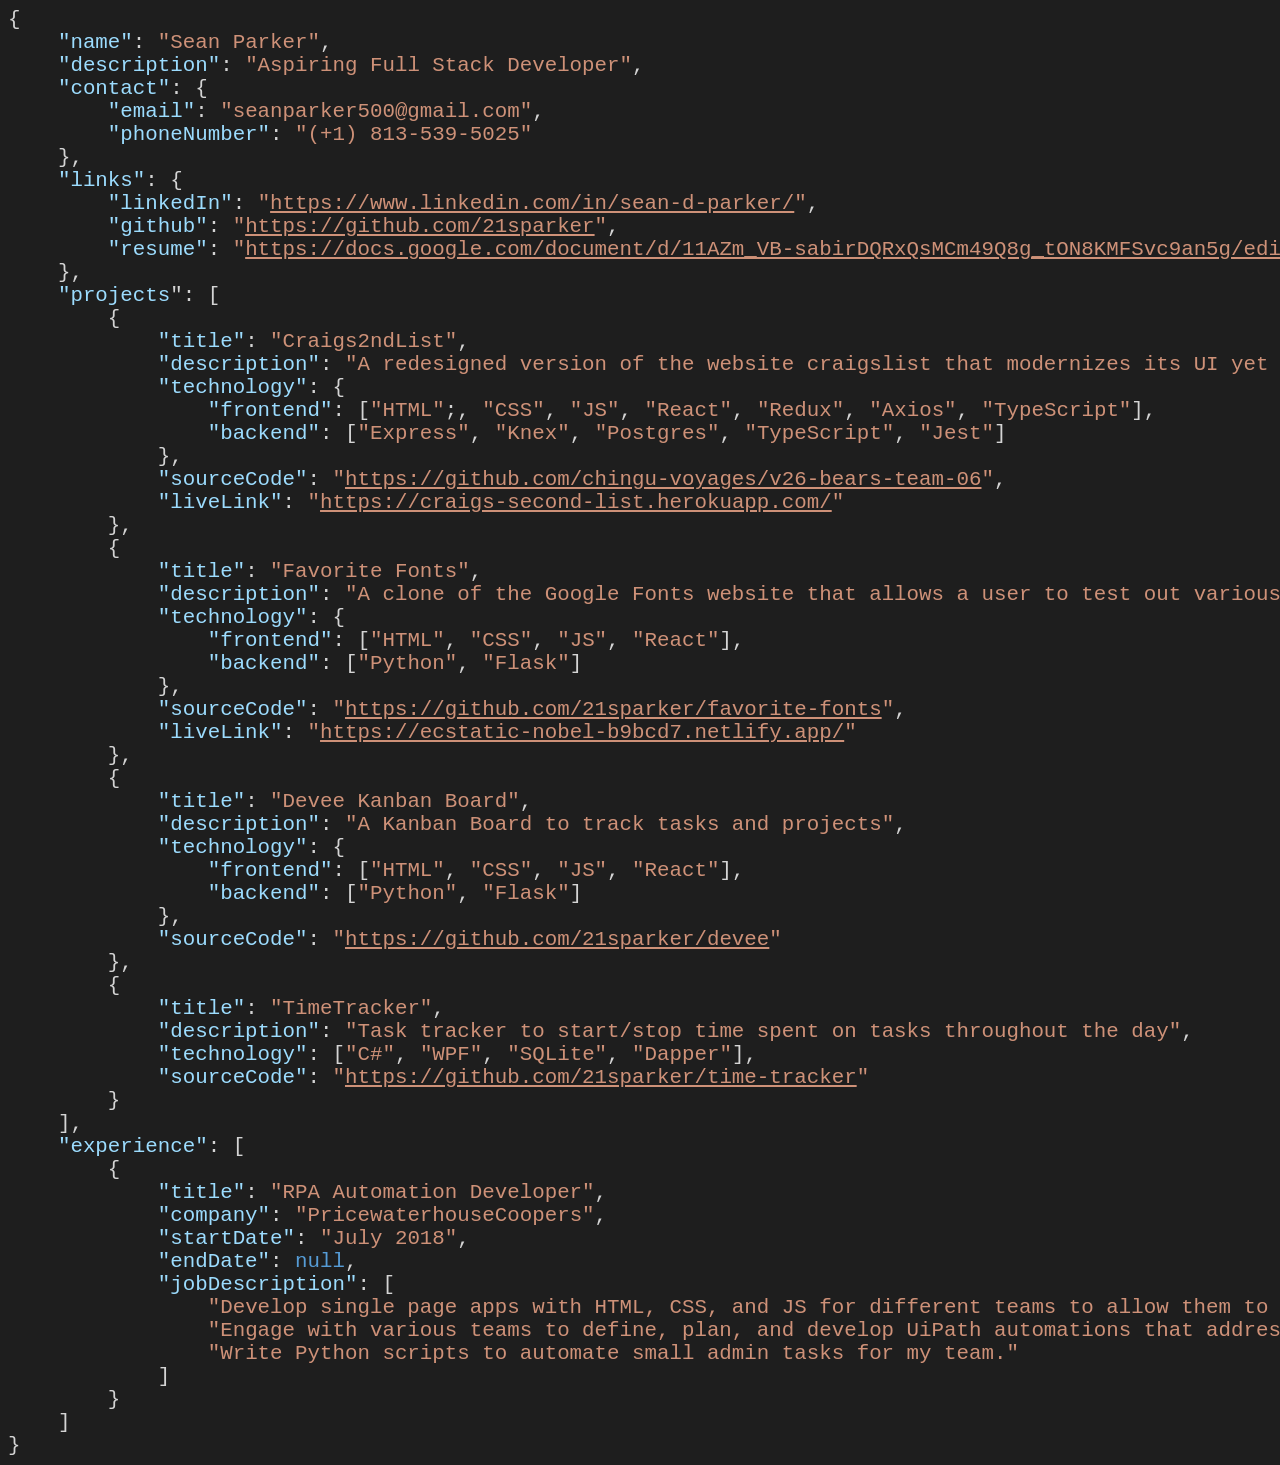
==== commit 6f5ffa19: "Some cleanup" ====
--- a/index.html
+++ b/index.html
@@ -16,14 +16,14 @@
     <p><span class="key">&nbsp; &nbsp; &quot;name&quot;</span>: <span class="value-string">&quot;Sean Parker&quot;</span>,</p>
     <p><span class="key">&nbsp; &nbsp; &quot;description&quot;</span>: <span class="value-string">&quot;Aspiring Full Stack Developer&quot;</span>,</p>
     <p><span class="key">&nbsp; &nbsp; &quot;contact&quot;</span>: {</p>
-    <p><span class="key">&nbsp; &nbsp; &nbsp; &nbsp; &quot;email&quot;</span>: <span class="value-string">&quot;seanparker500@gmail.com&quot;</span></p>
+    <p><span class="key">&nbsp; &nbsp; &nbsp; &nbsp; &quot;email&quot;</span>: <span class="value-string">&quot;seanparker500@gmail.com&quot;</span>,</p>
     <p><span class="key">&nbsp; &nbsp; &nbsp; &nbsp; &quot;phoneNumber&quot;</span>: <span class="value-string">&quot;(+1) 813-539-5025&quot;</span></p>
     <p>&nbsp; &nbsp; },</p>
     <p><span class="key">&nbsp; &nbsp; &quot;links&quot;</span>: {</p>
-    <p><span class="key">&nbsp; &nbsp; &nbsp; &nbsp; &quot;linkedIn&quot;</span>: <span class="value-string">&quot;<a href="https://ecstatic-nobel-b9bcd7.netlify.app/" target="_blank" rel="noopener noreferrer">https://www.linkedin.com/in/sean-d-parker/</a>&quot;</span>,</p>
-    <p><span class="key">&nbsp; &nbsp; &nbsp; &nbsp; &quot;github&quot;</span>: <span class="value-string">&quot;<a href="https://ecstatic-nobel-b9bcd7.netlify.app/" target="_blank" rel="noopener noreferrer">https://github.com/21sparker</a>&quot;</span>,</p>
-    <p><span class="key">&nbsp; &nbsp; &nbsp; &nbsp; &quot;resume&quot;</span>: <span class="value-string">&quot;<a href="https://ecstatic-nobel-b9bcd7.netlify.app/" target="_blank" rel="noopener noreferrer">https://docs.google.com/document/d/11AZm_VB-sabirDQRxQsMCm49Q8g_tON8KMFSvc9an5g/edit?usp=sharing</a>&quot;</span></p>
-    <p>&nbsp; &nbsp; }</p>
+    <p><span class="key">&nbsp; &nbsp; &nbsp; &nbsp; &quot;linkedIn&quot;</span>: <span class="value-string">&quot;<a href="https://www.linkedin.com/in/sean-d-parker/" target="_blank" rel="noopener noreferrer">https://www.linkedin.com/in/sean-d-parker/</a>&quot;</span>,</p>
+    <p><span class="key">&nbsp; &nbsp; &nbsp; &nbsp; &quot;github&quot;</span>: <span class="value-string">&quot;<a href="https://github.com/21sparker" target="_blank" rel="noopener noreferrer">https://github.com/21sparker</a>&quot;</span>,</p>
+    <p><span class="key">&nbsp; &nbsp; &nbsp; &nbsp; &quot;resume&quot;</span>: <span class="value-string">&quot;<a href="https://docs.google.com/document/d/11AZm_VB-sabirDQRxQsMCm49Q8g_tON8KMFSvc9an5g/edit?usp=sharing" target="_blank" rel="noopener noreferrer">https://docs.google.com/document/d/11AZm_VB-sabirDQRxQsMCm49Q8g_tON8KMFSvc9an5g/edit?usp=sharing</a>&quot;</span></p>
+    <p>&nbsp; &nbsp; },</p>
     <p><span class="key">&nbsp; &nbsp; &quot;projects</span>&quot;</span>: [</p>
     <p>&nbsp; &nbsp; &nbsp; &nbsp; {</p>
     <p><span class="key">&nbsp; &nbsp; &nbsp; &nbsp; &nbsp; &nbsp; &quot;title&quot;</span>: <span class="value-string">&quot;Craigs2ndList&quot;</span>,</p>
@@ -52,7 +52,7 @@
     <p><span class="key">&nbsp; &nbsp; &nbsp; &nbsp; &nbsp; &nbsp; &nbsp; &nbsp; &quot;frontend&quot;</span>: [<span class="value-string">&quot;HTML&quot;</span>, <span class="value-string">&quot;CSS&quot;</span>, <span class="value-string">&quot;JS&quot;</span>, <span class="value-string">&quot;React&quot;</span>],</p>
     <p><span class="key">&nbsp; &nbsp; &nbsp; &nbsp; &nbsp; &nbsp; &nbsp; &nbsp; &quot;backend&quot;</span>: [<span class="value-string">&quot;Python&quot;</span>, <span class="value-string">&quot;Flask&quot;</span>]</p>
     <p>&nbsp; &nbsp; &nbsp; &nbsp; &nbsp; &nbsp; },</p>
-    <p><span class="key">&nbsp; &nbsp; &nbsp; &nbsp; &nbsp; &nbsp; &quot;sourceCode&quot;</span>: <span class="value-string">&quot;<a href="https://github.com/21sparker/deve" target="_blank" rel="noopener noreferrer">https://github.com/21sparker/devee</a>&quot;</span></p>
+    <p><span class="key">&nbsp; &nbsp; &nbsp; &nbsp; &nbsp; &nbsp; &quot;sourceCode&quot;</span>: <span class="value-string">&quot;<a href="https://github.com/21sparker/devee" target="_blank" rel="noopener noreferrer">https://github.com/21sparker/devee</a>&quot;</span></p>
     <p>&nbsp; &nbsp; &nbsp; &nbsp; },</p>
     <p>&nbsp; &nbsp; &nbsp; &nbsp; {</p>
     <p><span class="key">&nbsp; &nbsp; &nbsp; &nbsp; &nbsp; &nbsp; &quot;title&quot;</span>: <span class="value-string">&quot;TimeTracker&quot;</span>,</p>
@@ -61,7 +61,7 @@
     <p><span class="key">&nbsp; &nbsp; &nbsp; &nbsp; &nbsp; &nbsp; &quot;sourceCode&quot;</span>: <span class="value-string">&quot;<a href="https://github.com/21sparker/time-tracker" target="_blank" rel="noopener noreferrer">https://github.com/21sparker/time-tracker</a>&quot;</span></p>
     <p>&nbsp; &nbsp; &nbsp; &nbsp; }</p>
     <p>&nbsp; &nbsp; ],</p>
-    <p><span class="key">&nbsp; &nbsp; &quot;experience&quot;: [</p>
+    <p><span class="key">&nbsp; &nbsp; &quot;experience&quot;</span>: [</p>
     <p>&nbsp; &nbsp; &nbsp; &nbsp; {</p>
     <p><span class="key">&nbsp; &nbsp; &nbsp; &nbsp; &nbsp; &nbsp; &quot;title&quot;</span>: <span class="value-string">&quot;RPA Automation Developer&quot;</span>,</p>
     <p><span class="key">&nbsp; &nbsp; &nbsp; &nbsp; &nbsp; &nbsp; &quot;company&quot;</span>: <span class="value-string">&quot;PricewaterhouseCoopers&quot;</span>,</p>
@@ -73,7 +73,7 @@
     <p>&nbsp; &nbsp; &nbsp; &nbsp; &nbsp; &nbsp; &nbsp; &nbsp; <span class="value-string">&quot;Write Python scripts to automate small admin tasks for my team.&quot;</span></p>
     <p>&nbsp; &nbsp; &nbsp; &nbsp; &nbsp; &nbsp; ]</p>
     <p>&nbsp; &nbsp; &nbsp; &nbsp; }</p>
-    <p>&nbsp; &nbsp; ],</p>
+    <p>&nbsp; &nbsp; ]</p>
     <p>}</p>
 </body>
 </html>
